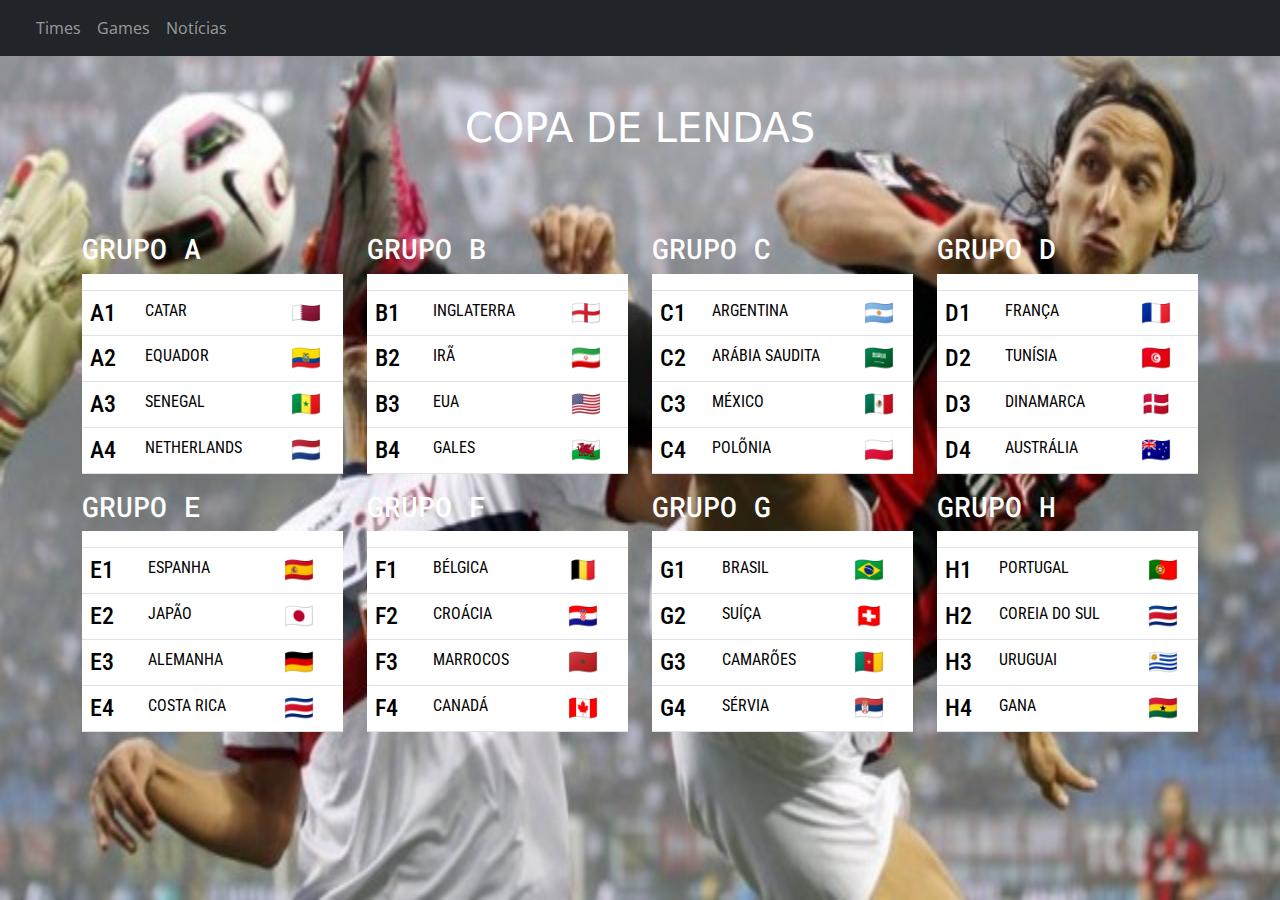
==== CopaMundo.DesWeb/index.html @ c8ce479a "Add files via upload" ====
<!DOCTYPE html>
<html lang="pt-br">
<head>
    <meta charset="UTF-8">
    <meta http-equiv="X-UA-Compatible" content="IE=edge">
    <meta name="viewport" content="width=device-width, initial-scale=1.0">
    <link href="https://cdn.jsdelivr.net/npm/bootstrap@5.2.3/dist/css/bootstrap.min.css" rel="stylesheet">
  <script src="https://cdn.jsdelivr.net/npm/bootstrap@5.2.3/dist/js/bootstrap.bundle.min.js"></script>
    <title>Copa Mundial</title>
    <link rel="shortcut icon" href="Img/bolaverde.png" type="image/x-icon">
    <link rel="stylesheet" href="cock.css">
</head>
<body class="bg-dark">
  <nav class="navbar navbar-expand-sm bg-dark navbar-dark">
    <div class="container-fluid">
      <a class="navbar-brand" href="#"><img src="Img/bolafogo.png" alt="" width="55px"></a>
      <button class="navbar-toggler" type="button" data-bs-toggle="collapse" data-bs-target="#collapsibleNavbar">
        <span class="navbar-toggler-icon"></span>
      </button>
      <div class="collapse navbar-collapse" id="collapsibleNavbar">
        <ul class="navbar-nav">
          <li class="nav-item">
            <a class="nav-link" href="index.html">Times</a>
          </li>
          <li class="nav-item">
            <a class="nav-link" href="jogos.html">Games</a>
          </li>
          <li class="nav-item">
            <a class="nav-link" href="noticias.html">Notícias</a>
          </li>  
          
            </ul>
          </li>
        </ul>
      </div>
    </div>
  </nav>
    <div class="container-fluid p-5 text-white text-center">
      <h1>COPA DE LENDAS</h1>
    </div>
    <div class="container mt-4 text-white">
      <div class="row">
        <div class="col-sm-3">
          <h3>GRUPO A</h3>
          <table class="table text-white  ">
            <thead>
              <tr>
                <th></th>
                <th></th>
                <th></th>
              </tr>
            </thead>
            <tbody>
              <tr>
                <td class="h4">A1</td>
                <td>CATAR</td>
                <td class="h4">🇶🇦</td>
              </tr>
              <tr>
                <td class="h4">A2</td>
                <td>EQUADOR</td>
                <td class="h4">🇪🇨</td>
              </tr>
              <tr>
                <td class="h4">A3</td>
                <td>SENEGAL</td>
                <td class="h4">🇸🇳</td>
              </tr>
              <tr>
                <td class="h4">A4</td>
                <td>NETHERLANDS</td>
                <td class="h4">🇳🇱</td>
              </tr>
            </tbody>
          </table>
        </div>
        <div class="col-sm-3">
          <h3>GRUPO B</h3>
          <table class="table text-white  ">
            <thead>
              <tr>
                <th></th>
                <th></th>
                <th></th>
              </tr>
            </thead>
            <tbody>
              <tr>
                <td class="h4">B1</td>
                <td>INGLATERRA</td>
                <td class="h4">🏴󠁧󠁢󠁥󠁮󠁧󠁿</td>
              </tr>
              <tr>
                <td class="h4">B2</td>
                <td>IRÃ</td>
                <td class="h4">🇮🇷</td>
              </tr>
              <tr>
                <td class="h4">B3</td>
                <td>EUA</td>
                <td class="h4">🇺🇲</td>
              </tr>
              <tr>
                <td class="h4">B4</td>
                <td>GALES</td>
                <td class="h4">🏴󠁧󠁢󠁷󠁬󠁳󠁿 </td>
              </tr>
            </tbody>
          </table>
        </div>
        <div class="col-sm-3">
          <h3>GRUPO C</h3>        
          <table class="table text-white  ">
            <thead>
              <tr>
                <th></th>
                <th></th>
                <th></th>
              </tr>
            </thead>
            <tbody>
              <tr>
                <td class="h4">C1</td>
                <td>ARGENTINA</td>
                <td class="h4">🇦🇷</td>
              </tr>
              <tr>
                <td class="h4">C2</td>
                <td>ARÁBIA SAUDITA</td>
                <td class="h4">🇸🇦</td>
              </tr>
              <tr>
                <td class="h4">C3</td>
                <td>MÉXICO</td>
                <td class="h4">🇲🇽</td>
              </tr>
              <tr>
                <td class="h4">C4</td>
                <td>POLÕNIA</td>
                <td class="h4">🇵🇱 </td>
              </tr>
            </tbody>
          </table>
        </div>
        <div class="col-sm-3">
          <h3>GRUPO D</h3>        
          <table class="table text-white  ">
            <thead>
              <tr>
                <th></th>
                <th></th>
                <th></th>
              </tr>
            </thead>
            <tbody>
              <tr>
                <td class="h4">D1</td>
                <td>FRANÇA</td>
                <td class="h4">🇫🇷</td>
              </tr>
              <tr>
                <td class="h4">D2</td>
                <td>TUNÍSIA</td>
                <td class="h4">🇹🇳</td>
              </tr>
              <tr>
                <td class="h4">D3</td>
                <td>DINAMARCA</td>
                <td class="h4">🇩🇰</td>
              </tr>
              <tr>
                <td class="h4">D4</td>
                <td>AUSTRÁLIA</td>
                <td class="h4">🇦🇺 </td>
              </tr>
            </tbody>
          </table>
        </div>
        <div class="col-sm-3">
          <h3>GRUPO E</h3>        
          <table class="table text-white  ">
            <thead>
              <tr>
                <th></th>
                <th></th>
                <th></th>
              </tr>
            </thead>
            <tbody>
              <tr>
                <td class="h4">E1</td>
                <td>ESPANHA</td>
                <td class="h4">🇪🇸</td>
              </tr>
              <tr>
                <td class="h4">E2</td>
                <td>JAPÃO</td>
                <td class="h4">🇯🇵</td>
              </tr>
              <tr>
                <td class="h4">E3</td>
                <td>ALEMANHA</td>
                <td class="h4">🇩🇪</td>
              </tr>
              <tr>
                <td class="h4">E4</td>
                <td>COSTA RICA</td>
                <td class="h4">🇨🇷 </td>
              </tr>
            </tbody>
          </table>
        </div>
        <div class="col-sm-3">
          <h3>GRUPO F</h3>        
          <table class="table text-white  ">
            <thead>
              <tr>
                <th></th>
                <th></th>
                <th></th>
              </tr>
            </thead>
            <tbody>
              <tr>
                <td class="h4">F1</td>
                <td>BÉLGICA</td>
                <td class="h4">🇧🇪</td>
              </tr>
              <tr>
                <td class="h4">F2</td>
                <td>CROÁCIA</td>
                <td class="h4">🇭🇷</td>
              </tr>
              <tr>
                <td class="h4">F3</td>
                <td>MARROCOS</td>
                <td class="h4">🇲🇦</td>
              </tr>
              <tr>
                <td class="h4">F4</td>
                <td>CANADÁ</td>
                <td class="h4">🇨🇦 </td>
              </tr>
            </tbody>
          </table>
        </div>
        <div class="col-sm-3">
          <h3>GRUPO G</h3>        
          <table class="table text-white  ">
            <thead>
              <tr>
                <th></th>
                <th></th>
                <th></th>
              </tr>
            </thead>
            <tbody>
              <tr>
                <td class="h4">G1</td>
                <td>BRASIL</td>
                <td class="h4">🇧🇷</td>
              </tr>
              <tr>
                <td class="h4">G2</td>
                <td>SUÍÇA</td>
                <td class="h4">🇨🇭</td>
              </tr>
              <tr>
                <td class="h4">G3</td>
                <td>CAMARÕES</td>
                <td class="h4">🇨🇲</td>
              </tr>
              <tr>
                <td class="h4">G4</td>
                <td>SÉRVIA</td>
                <td class="h4">🇷🇸</td>
              </tr>
            </tbody>
          </table>
        </div>
        <div class="col-sm-3">
          <h3>GRUPO H</h3>        
          <table class="table text-white  ">
            <thead>
              <tr>
                <th></th>
                <th></th>
                <th></th>
              </tr>
            </thead>
            <tbody>
              <tr>
                <td class="h4">H1</td>
                <td>PORTUGAL</td>
                <td class="h4">🇵🇹</td>
              </tr>
              <tr>
                <td class="h4">H2</td>
                <td>COREIA DO SUL</td>
                <td class="h4">🇨🇷</td>
              </tr>
              <tr>
                <td class="h4">H3</td>
                <td>URUGUAI</td>
                <td class="h4">🇺🇾</td>
              </tr>
              <tr>
                <td class="h4">H4</td>
                <td>GANA</td>
                <td class="h4">🇬🇭 </td>
              </tr>
            </tbody>
          </table>
        </div>
        </div>
      </div>
    </div>
    
  </body>
  </html>
---- CopaMundo.DesWeb/cock.css ----
@charset "UTF-8";
@import url('https://fonts.googleapis.com/css2?family=Press+Start+2P&display=swap');
@import url('https://fonts.googleapis.com/css2?family=Roboto+Condensed&display=swap');
@import url('https://fonts.googleapis.com/css2?family=Roboto+Mono&display=swap');
@import url('https://fonts.googleapis.com/css2?family=Open+Sans&display=swap');
@import url('https://fonts.googleapis.com/css2?family=Zen+Dots&display=swap'); 

body {
          background-image: url('1.jpg');
          background-repeat: no-repeat;
          background-attachment: fixed;
          background-size: 100% 100%;
}
td {
    font-family: 'Roboto Condensed', sans-serif;
}
h3{
    font-family: 'Roboto Mono', monospace;
}



a {
    font-family: 'Open Sans', sans-serif;
}
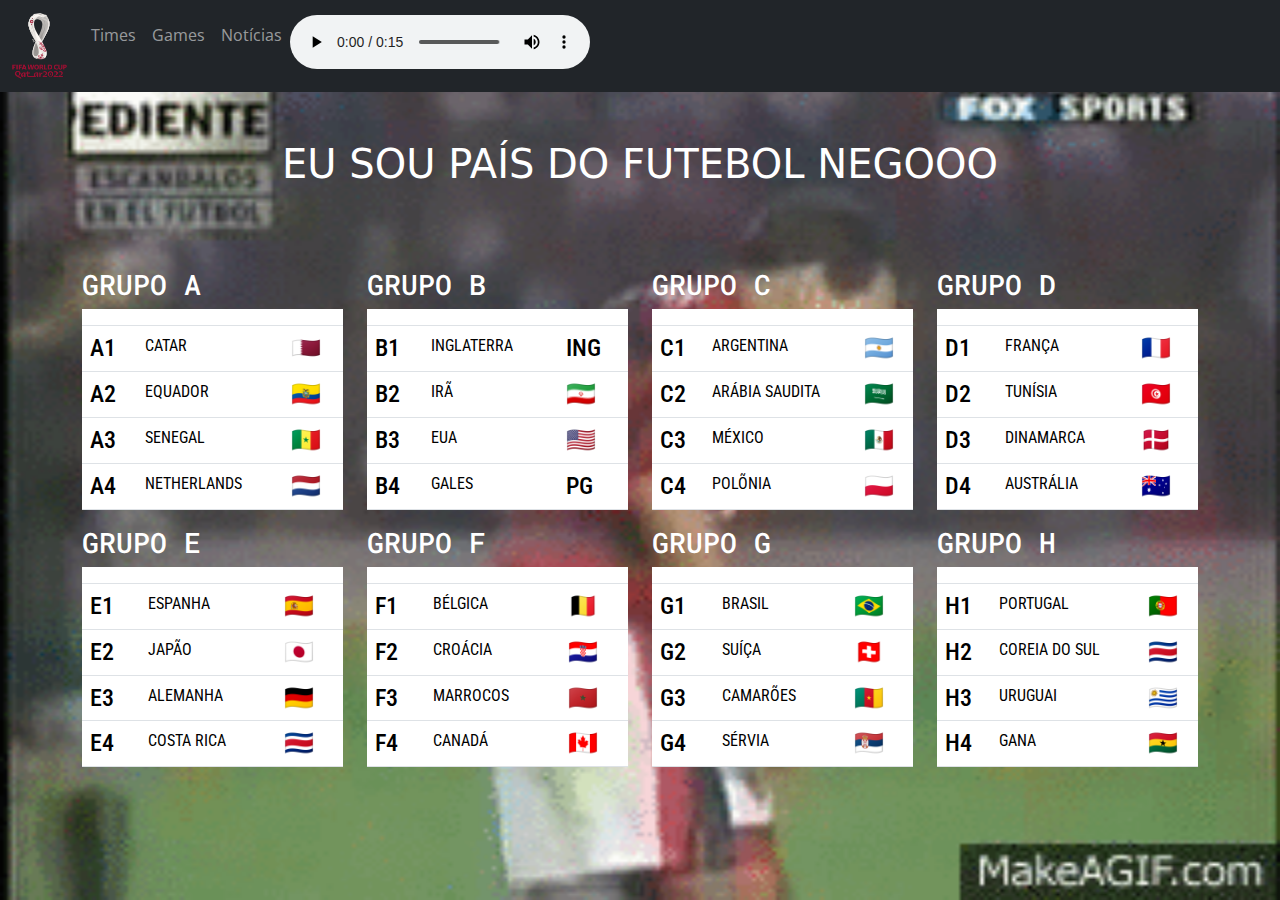
==== commit a0549db9: "copa feita" ====
--- a/CopaMundo.DesWeb/index.html
+++ b/CopaMundo.DesWeb/index.html
@@ -8,15 +8,12 @@
   <script src="https://cdn.jsdelivr.net/npm/bootstrap@5.2.3/dist/js/bootstrap.bundle.min.js"></script>
     <title>Copa Mundial</title>
     <link rel="shortcut icon" href="Img/bolaverde.png" type="image/x-icon">
-    <link rel="stylesheet" href="cock.css">
+    <link rel="stylesheet" href="PORFAVORMENÃOFICAPUTO.css">
 </head>
 <body class="bg-dark">
   <nav class="navbar navbar-expand-sm bg-dark navbar-dark">
     <div class="container-fluid">
-      <a class="navbar-brand" href="#"><img src="Img/bolafogo.png" alt="" width="55px"></a>
-      <button class="navbar-toggler" type="button" data-bs-toggle="collapse" data-bs-target="#collapsibleNavbar">
-        <span class="navbar-toggler-icon"></span>
-      </button>
+      <a class="navbar-brand" href="#"><img src="2022_FIFA_World_Cup.svg.webp" alt="" width="55px"></a>
       <div class="collapse navbar-collapse" id="collapsibleNavbar">
         <ul class="navbar-nav">
           <li class="nav-item">
@@ -27,8 +24,11 @@
           </li>
           <li class="nav-item">
             <a class="nav-link" href="noticias.html">Notícias</a>
-          </li>  
-          
+          </li>
+          <li>
+            <audio src="País do Futebol - Estourado(MP3_320K).mp3" controls loop
+            ></audio>
+          </li>
             </ul>
           </li>
         </ul>
@@ -36,7 +36,7 @@
     </div>
   </nav>
     <div class="container-fluid p-5 text-white text-center">
-      <h1>COPA DE LENDAS</h1>
+      <h1>EU SOU PAÍS DO FUTEBOL NEGOOO</h1>
     </div>
     <div class="container mt-4 text-white">
       <div class="row">
@@ -88,7 +88,7 @@
               <tr>
                 <td class="h4">B1</td>
                 <td>INGLATERRA</td>
-                <td class="h4">🏴󠁧󠁢󠁥󠁮󠁧󠁿</td>
+                <td class="h4">ING</td>
               </tr>
               <tr>
                 <td class="h4">B2</td>
@@ -103,7 +103,7 @@
               <tr>
                 <td class="h4">B4</td>
                 <td>GALES</td>
-                <td class="h4">🏴󠁧󠁢󠁷󠁬󠁳󠁿 </td>
+                <td class="h4">PG </td>
               </tr>
             </tbody>
           </table>
@@ -315,7 +315,6 @@
         </div>
       </div>
     </div>
-    
   </body>
   </html>
   --- a/CopaMundo.DesWeb/PORFAVORMENÃOFICAPUTO.css
+++ b/CopaMundo.DesWeb/PORFAVORMENÃOFICAPUTO.css
@@ -0,0 +1,25 @@
+@charset "UTF-8";
+@import url('https://fonts.googleapis.com/css2?family=Press+Start+2P&display=swap');
+@import url('https://fonts.googleapis.com/css2?family=Roboto+Condensed&display=swap');
+@import url('https://fonts.googleapis.com/css2?family=Roboto+Mono&display=swap');
+@import url('https://fonts.googleapis.com/css2?family=Open+Sans&display=swap');
+@import url('https://fonts.googleapis.com/css2?family=Zen+Dots&display=swap'); 
+
+body {
+          background-image: url(J1X6LK.gif);
+          background-repeat: no-repeat;
+          background-attachment: fixed;
+          background-size: 100% 100%;
+}
+td {
+    font-family: 'Roboto Condensed', sans-serif;
+}
+h3{
+    font-family: 'Roboto Mono', monospace;
+}
+
+
+
+a {
+    font-family: 'Open Sans', sans-serif;
+}
